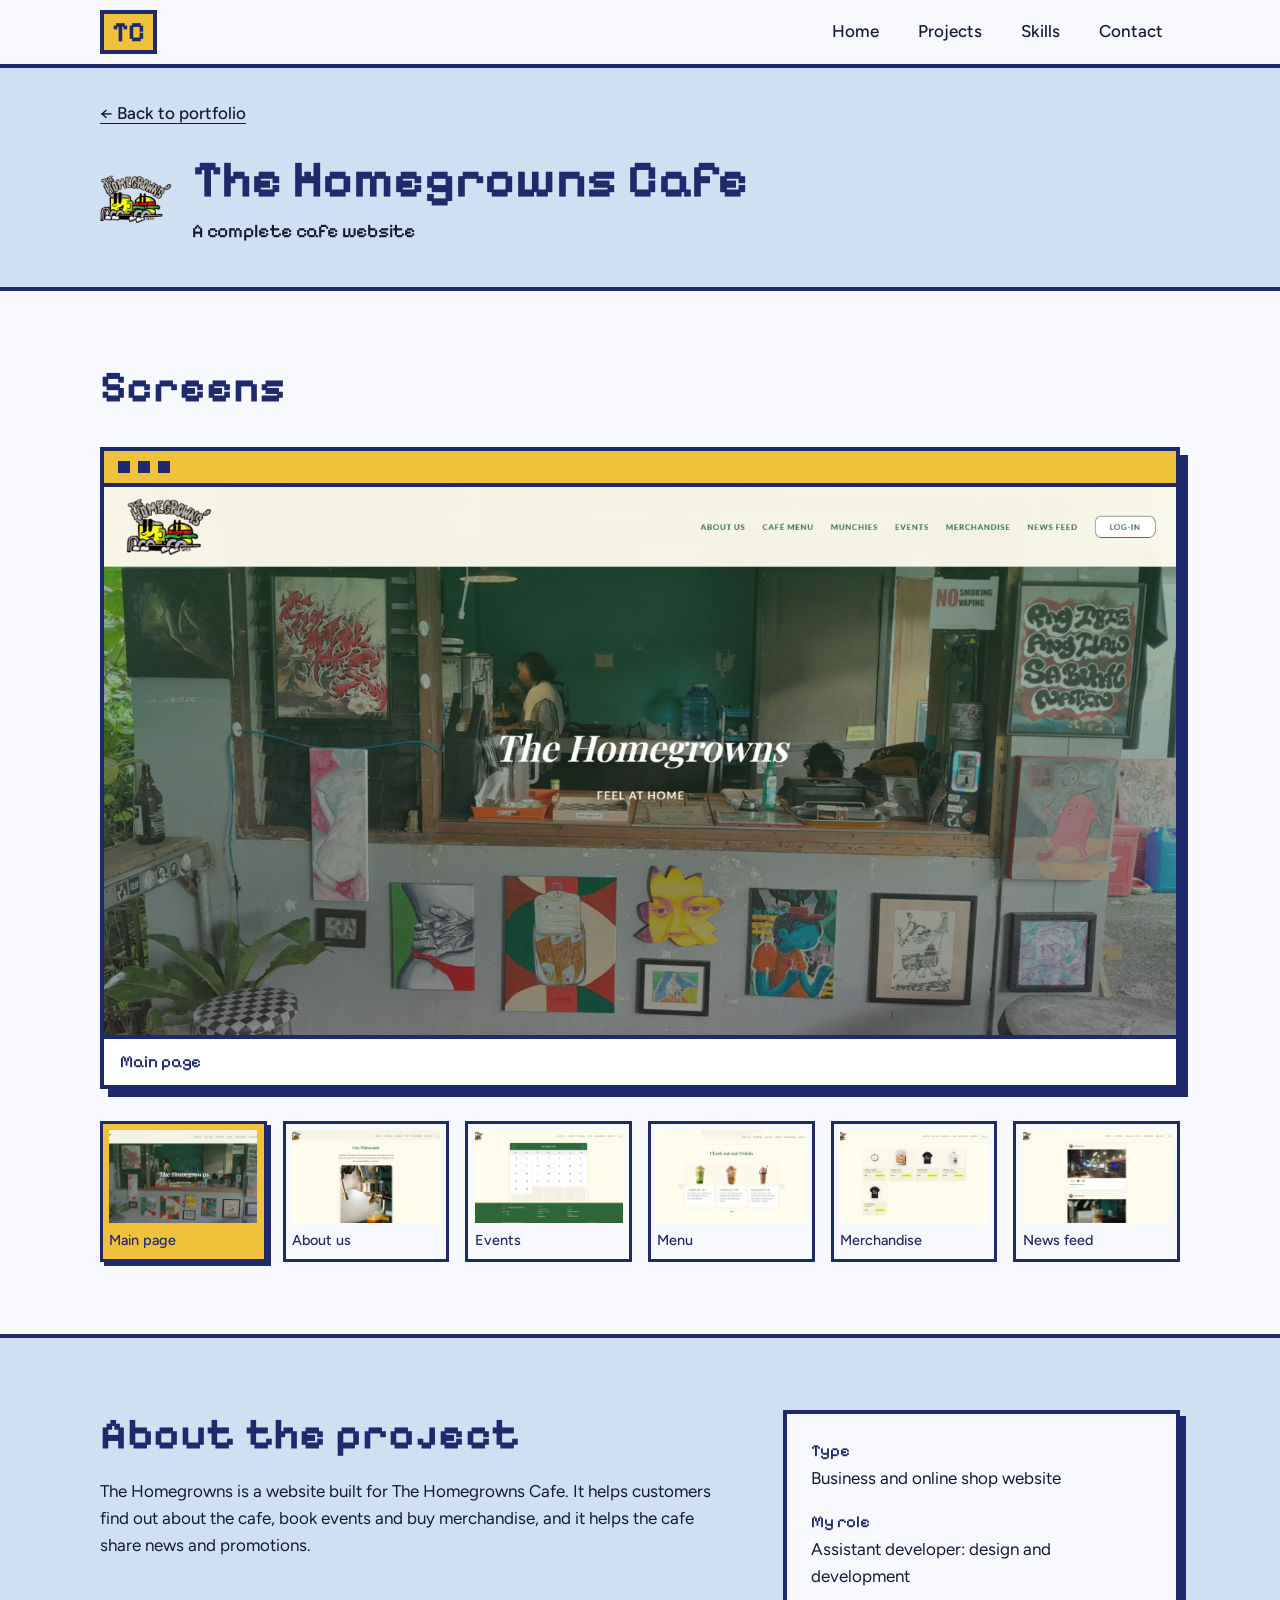
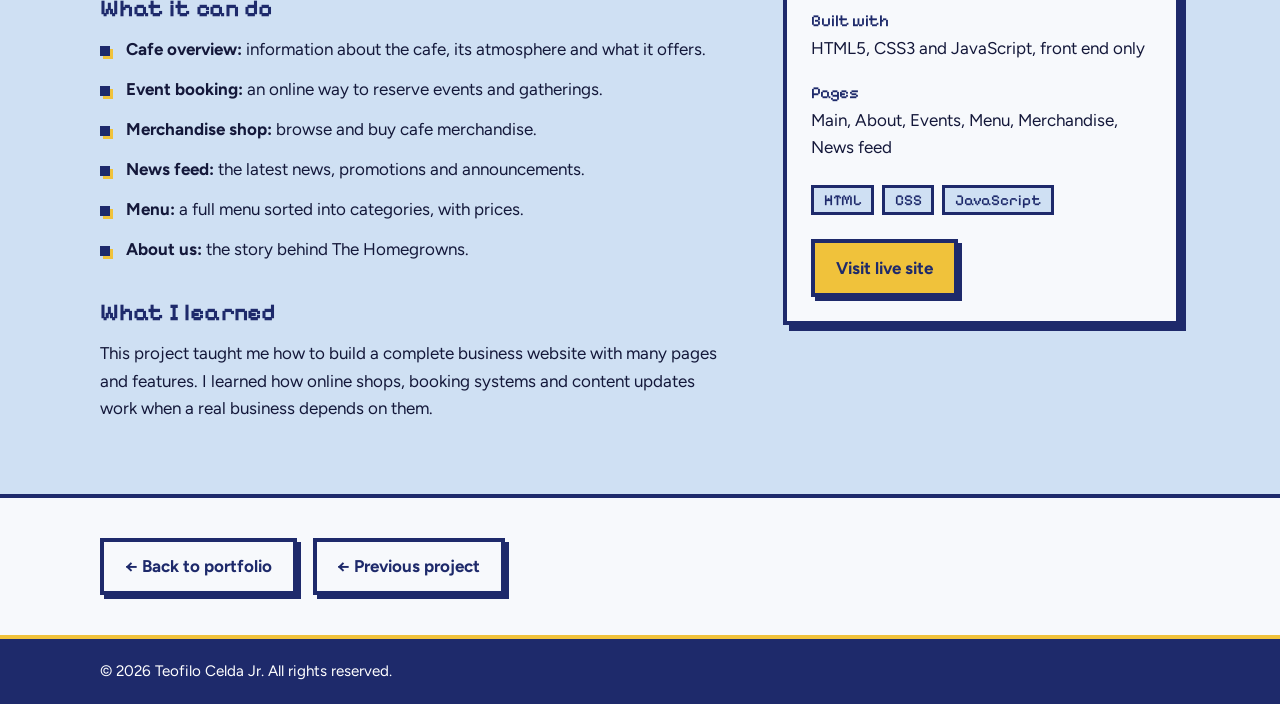
==== html/the-homegrowns.html @ 52c4f74a "Add files via upload Uploaded the file" ====
<!DOCTYPE html>
<html lang="en">
<head>
  <meta charset="UTF-8">
  <meta name="viewport" content="width=device-width, initial-scale=1.0">
  <title>The Homegrowns Cafe — Teofilo Celda Jr.</title>
  <meta name="description" content="The Homegrowns Cafe: a complete cafe website with event booking, a merchandise shop and a news feed.">
  <link rel="preconnect" href="https://fonts.googleapis.com">
  <link rel="preconnect" href="https://fonts.gstatic.com" crossorigin>
  <link href="https://fonts.googleapis.com/css2?family=Figtree:wght@400;500;700&family=Pixelify+Sans:wght@500;700&display=swap" rel="stylesheet">
  <link rel="stylesheet" href="../css/style.css">
</head>
<body>

  <header class="site-header">
    <div class="wrap header-row">
      <a class="logo" href="../index.html" aria-label="Teofilo Celda Jr., home">TC</a>
      <button class="nav-toggle" aria-expanded="false" aria-controls="nav">Menu</button>
      <nav id="nav" class="nav">
        <a href="../index.html">Home</a>
        <a href="../index.html#projects">Projects</a>
        <a href="../index.html#skills">Skills</a>
        <a href="../index.html#contact">Contact</a>
      </nav>
    </div>
  </header>

  <main>
    <section class="case-head">
      <div class="wrap">
        <a class="back-link" href="../index.html#projects">&larr; Back to portfolio</a>
        <div class="case-title">
          <img class="project-logo" src="../assets/logo.png" alt="" width="72" height="72">
          <div>
            <h1>The Homegrowns Cafe</h1>
            <p class="role">A complete cafe website</p>
          </div>
        </div>
      </div>
    </section>

    <section class="section case-gallery-section">
      <div class="wrap">
        <h2>Screens</h2>
        <div class="gallery">
          <figure class="viewer">
            <div class="viewer-bar" aria-hidden="true"><span></span><span></span><span></span></div>
            <img id="viewer-img" src="../assets/main_page.png" alt="Home page of The Homegrowns Cafe website">
            <figcaption id="viewer-caption">Main page</figcaption>
          </figure>
          <div class="thumbs" role="group" aria-label="Choose a page to preview">
            <button type="button" class="thumb active" data-src="../assets/main_page.png" data-alt="Home page of The Homegrowns Cafe website" data-caption="Main page" aria-pressed="true">
              <img src="../assets/main_page.png" alt="" loading="lazy">
              <span>Main page</span>
            </button>
            <button type="button" class="thumb" data-src="../assets/about_us.png" data-alt="About Us page of The Homegrowns Cafe website" data-caption="About us" aria-pressed="false">
              <img src="../assets/about_us.png" alt="" loading="lazy">
              <span>About us</span>
            </button>
            <button type="button" class="thumb" data-src="../assets/event_page.png" data-alt="Events page with event booking" data-caption="Events" aria-pressed="false">
              <img src="../assets/event_page.png" alt="" loading="lazy">
              <span>Events</span>
            </button>
            <button type="button" class="thumb" data-src="../assets/menu_page.png" data-alt="Menu page with categories and prices" data-caption="Menu" aria-pressed="false">
              <img src="../assets/menu_page.png" alt="" loading="lazy">
              <span>Menu</span>
            </button>
            <button type="button" class="thumb" data-src="../assets/merchandise_page.png" data-alt="Merchandise shop page" data-caption="Merchandise" aria-pressed="false">
              <img src="../assets/merchandise_page.png" alt="" loading="lazy">
              <span>Merchandise</span>
            </button>
            <button type="button" class="thumb" data-src="../assets/newsfeed_page.png" data-alt="News feed page with updates and announcements" data-caption="News feed" aria-pressed="false">
              <img src="../assets/newsfeed_page.png" alt="" loading="lazy">
              <span>News feed</span>
            </button>
          </div>
        </div>
      </div>
    </section>

    <section class="section case-body">
      <div class="wrap case-grid">
        <div class="case-main">
          <h2>About the project</h2>
          <p>The Homegrowns is a website built for The Homegrowns Cafe. It helps customers find out about the cafe, book events and buy merchandise, and it helps the cafe share news and promotions.</p>

          <h3>What it can do</h3>
          <ul class="feature-list">
            <li><strong>Cafe overview:</strong> information about the cafe, its atmosphere and what it offers.</li>
            <li><strong>Event booking:</strong> an online way to reserve events and gatherings.</li>
            <li><strong>Merchandise shop:</strong> browse and buy cafe merchandise.</li>
            <li><strong>News feed:</strong> the latest news, promotions and announcements.</li>
            <li><strong>Menu:</strong> a full menu sorted into categories, with prices.</li>
            <li><strong>About us:</strong> the story behind The Homegrowns.</li>
          </ul>

          <h3>What I learned</h3>
          <p>This project taught me how to build a complete business website with many pages and features. I learned how online shops, booking systems and content updates work when a real business depends on them.</p>
        </div>

        <aside class="case-side" aria-label="Project details">
          <dl class="facts">
            <div><dt>Type</dt><dd>Business and online shop website</dd></div>
            <div><dt>My role</dt><dd>Assistant developer: design and development</dd></div>
            <div><dt>Built with</dt><dd>HTML5, CSS3 and JavaScript, front end only</dd></div>
            <div><dt>Pages</dt><dd>Main, About, Events, Menu, Merchandise, News feed</dd></div>
          </dl>
          <ul class="tags" aria-label="Built with">
            <li>HTML</li><li>CSS</li><li>JavaScript</li>
          </ul>
          <a class="btn btn-primary" href="https://testinghomegrowns.vercel.app/index.html" target="_blank" rel="noopener">Visit live site</a>
        </aside>
      </div>
    </section>

    <section class="case-nav">
      <div class="wrap buttons">
        <a class="btn btn-light" href="../index.html#projects">&larr; Back to portfolio</a>
        <a class="btn btn-light" href="iloilo-tennis-club.html">&larr; Previous project</a>
      </div>
    </section>
  </main>

  <footer class="site-footer">
    <div class="wrap">
      <p>&copy; <span id="year">2026</span> Teofilo Celda Jr. All rights reserved.</p>
    </div>
  </footer>

  <script src="../js/script.js"></script>
</body>
</html>
---- css/style.css ----
/* ---------- Basics ---------- */
:root {
  --sky: #cfe0f3;
  --sky-deep: #b4cdea;
  --paper: #f7f9fc;
  --navy: #1e2a6b;
  --ink: #14183a;
  --yellow: #f0c23b;
  --red: #d6342c;
  --night: #10132b;

  --font-pixel: "Pixelify Sans", "Courier New", monospace;
  --font-body: "Figtree", system-ui, -apple-system, "Segoe UI", sans-serif;
}

*, *::before, *::after { box-sizing: border-box; }

html { scroll-behavior: smooth; scroll-padding-top: 76px; }

body {
  margin: 0;
  font-family: var(--font-body);
  font-size: 1.0625rem;
  line-height: 1.6;
  color: var(--ink);
  background: var(--paper);
}

img { max-width: 100%; height: auto; display: block; }

a { color: inherit; }

h1, h2, h3 {
  font-family: var(--font-pixel);
  font-weight: 700;
  line-height: 1.1;
  margin: 0;
  color: var(--navy);
}

p { margin: 0; }
ul { margin: 0; padding: 0; list-style: none; }

.wrap {
  width: min(1080px, 100% - 3rem);
  margin-inline: auto;
}

:focus-visible {
  outline: 3px solid var(--navy);
  outline-offset: 3px;
  box-shadow: 0 0 0 6px var(--yellow);
}

/* ---------- Header ---------- */
.site-header {
  position: sticky;
  top: 0;
  z-index: 10;
  background: var(--paper);
  border-bottom: 4px solid var(--navy);
}

.header-row {
  display: flex;
  align-items: center;
  justify-content: space-between;
  min-height: 64px;
}

.logo {
  font-family: var(--font-pixel);
  font-weight: 700;
  font-size: 1.75rem;
  color: var(--navy);
  text-decoration: none;
  border: 4px solid var(--navy);
  padding: 0 0.5rem;
  line-height: 1.3;
  background: var(--yellow);
}

.nav { display: flex; gap: 0.25rem; }

.nav a {
  font-weight: 500;
  text-decoration: none;
  padding: 0.4rem 0.9rem;
  border: 3px solid transparent;
}

.nav a:hover { border-color: var(--navy); background: var(--sky); }

.nav-toggle {
  display: none;
  font: inherit;
  font-family: var(--font-pixel);
  font-weight: 500;
  color: var(--navy);
  background: var(--paper);
  border: 3px solid var(--navy);
  padding: 0.25rem 0.8rem;
  cursor: pointer;
}

/* ---------- Buttons ---------- */
.buttons { display: flex; flex-wrap: wrap; gap: 1rem; }

.btn {
  display: inline-block;
  font-weight: 700;
  text-decoration: none;
  padding: 0.7rem 1.3rem;
  border: 4px solid var(--navy);
  box-shadow: 4px 4px 0 var(--navy);
  transition: transform 0.08s steps(2), box-shadow 0.08s steps(2);
}

.btn:hover { transform: translate(2px, 2px); box-shadow: 2px 2px 0 var(--navy); }
.btn:active { transform: translate(4px, 4px); box-shadow: 0 0 0 var(--navy); }

.btn-primary { background: var(--yellow); color: var(--navy); }
.btn-primary:hover { background: #f6d261; }
.btn-light { background: var(--paper); color: var(--navy); }

/* ---------- Hero ---------- */
.hero {
  position: relative;
  background: var(--sky);
  padding-top: 3rem;
}

.hero-row {
  display: grid;
  grid-template-columns: 1.15fr 0.85fr;
  align-items: end;
  gap: 2rem;
}

.hero-text { padding-bottom: 5rem; }

.status {
  display: inline-flex;
  align-items: center;
  gap: 0.6rem;
  font-weight: 500;
  background: var(--paper);
  border: 3px solid var(--navy);
  padding: 0.2rem 0.8rem;
  margin-bottom: 1.5rem;
}

.status-dot {
  width: 12px;
  height: 12px;
  background: #2f9e44;
  box-shadow: 0 0 0 3px var(--navy);
  margin-right: 3px;
}

.hero h1 {
  font-size: clamp(2.6rem, 6vw, 4.5rem);
  margin-bottom: 1rem;
}

.role {
  font-family: var(--font-pixel);
  font-weight: 500;
  font-size: 1.4rem;
  color: var(--ink);
  margin-bottom: 1rem;
}

.intro {
  max-width: 34rem;
  margin-bottom: 2rem;
}

.hero-figure {
  position: relative;
  display: flex;
  justify-content: center;
}

.sprite {
  position: relative;
  z-index: 1;
  width: auto;
  height: min(560px, 62vh);
  image-rendering: pixelated;
  margin-bottom: -4px;
  animation: idle 1.6s steps(2, jump-none) infinite;
}

@keyframes idle {
  0%   { transform: translateY(0); }
  100% { transform: translateY(-6px); }
}

.sprite-shadow {
  position: absolute;
  bottom: -4px;
  left: 50%;
  width: 70%;
  height: 12px;
  transform: translateX(-50%);
  background: rgba(20, 24, 58, 0.25);
}

.ground {
  position: relative;
  z-index: 0;
  height: 56px;
  background:
    linear-gradient(var(--yellow) 0 8px, transparent 8px),
    repeating-linear-gradient(90deg, transparent 0 44px, rgba(255,255,255,0.12) 44px 48px),
    var(--navy);
  border-top: 4px solid var(--ink);
}

/* ---------- Sections ---------- */
.section { padding: 4.5rem 0; }

.section h2 {
  font-size: clamp(2rem, 4vw, 2.75rem);
  margin-bottom: 2.25rem;
}

.section-projects { background: var(--paper); }
.section-skills { background: var(--sky); border-top: 4px solid var(--navy); }

/* ---------- Projects ---------- */
.project {
  display: grid;
  grid-template-columns: 1.1fr 1fr;
  background: #fff;
  border: 4px solid var(--navy);
  box-shadow: 8px 8px 0 var(--navy);
}

.project-shot {
  display: block;
  background: var(--sky);
  border-right: 4px solid var(--navy);
  overflow: hidden;
}

.project-shot img {
  width: 100%;
  height: 100%;
  object-fit: cover;
  object-position: top;
}

.project-body {
  display: flex;
  flex-direction: column;
  align-items: flex-start;
  gap: 1rem;
  padding: 2rem;
}

.project-logo { image-rendering: auto; }

.project-body h3 { font-size: 1.9rem; }

.tags { display: flex; flex-wrap: wrap; gap: 0.5rem; }

.tags li {
  font-family: var(--font-pixel);
  font-weight: 500;
  font-size: 0.95rem;
  color: var(--navy);
  background: var(--sky);
  border: 3px solid var(--navy);
  padding: 0 0.6rem;
}

.project-body .buttons { margin-top: auto; padding-top: 0.5rem; }

/* ---------- Skills ---------- */
.skills {
  display: grid;
  grid-template-columns: repeat(4, 1fr);
  gap: 1.5rem;
}

.skill {
  display: flex;
  flex-direction: column;
  gap: 0.75rem;
  background: var(--paper);
  border: 4px solid var(--navy);
  box-shadow: 6px 6px 0 var(--navy);
  padding: 1.5rem 1.25rem;
}

.px-icon { height: 48px; width: auto; align-self: flex-start; }

.skill h3 { font-size: 1.5rem; }
.skill p { font-size: 1rem; }

/* ---------- Contact ---------- */
.contact {
  background: var(--night);
  color: #e8ecf8;
  padding-top: 4rem;
  overflow: hidden;
}

.contact-row {
  display: grid;
  grid-template-columns: 1.2fr 0.8fr;
  align-items: end;
  gap: 2rem;
}

.contact-text { padding-bottom: 4rem; }

.contact h2 {
  color: #fff;
  font-size: clamp(2rem, 4vw, 2.75rem);
  margin-bottom: 1rem;
}

.contact-intro { max-width: 30rem; margin-bottom: 2rem; }

.contact-list { margin: 0; display: grid; gap: 1.25rem; }

.contact-list dt {
  font-family: var(--font-pixel);
  font-weight: 500;
  color: var(--yellow);
  font-size: 1.1rem;
}

.contact-list dd { margin: 0; font-size: 1.15rem; }

.contact-list a { text-decoration: underline; text-underline-offset: 4px; }
.contact-list a:hover { color: var(--yellow); }
.contact :focus-visible { outline-color: var(--yellow); box-shadow: none; }

.contact-figure { display: flex; justify-content: center; }

.contact-figure img {
  width: auto;
  height: min(520px, 60vh);
  image-rendering: pixelated;
  /* the picture has a black background; this blends it into the panel */
  mix-blend-mode: lighten;
}

/* ---------- Project page ---------- */
.case-head {
  background: var(--sky);
  border-bottom: 4px solid var(--navy);
  padding: 2rem 0 2.5rem;
}

.back-link {
  display: inline-block;
  font-weight: 500;
  margin-bottom: 1.5rem;
  text-underline-offset: 4px;
}

.case-title { display: flex; align-items: center; gap: 1.25rem; }
.case-title h1 { font-size: clamp(2rem, 5vw, 3.25rem); }
.case-title .role { margin: 0.5rem 0 0; font-size: 1.2rem; }

.case-gallery-section { background: var(--paper); }

.viewer {
  margin: 0 0 1.5rem;
  background: #fff;
  border: 4px solid var(--navy);
  box-shadow: 8px 8px 0 var(--navy);
}

.viewer-bar {
  display: flex;
  gap: 0.5rem;
  padding: 0.6rem 0.9rem;
  background: var(--yellow);
  border-bottom: 4px solid var(--navy);
}

.viewer-bar span { width: 12px; height: 12px; background: var(--navy); }

.viewer img { width: 100%; }

.viewer figcaption {
  font-family: var(--font-pixel);
  font-weight: 500;
  color: var(--navy);
  padding: 0.6rem 1rem;
  border-top: 4px solid var(--navy);
}

.thumbs {
  display: grid;
  grid-template-columns: repeat(6, 1fr);
  gap: 1rem;
  margin-top: 2rem;
}

.thumb {
  display: flex;
  flex-direction: column;
  gap: 0.4rem;
  font: inherit;
  font-size: 0.9rem;
  font-weight: 500;
  color: var(--navy);
  text-align: left;
  background: var(--paper);
  border: 3px solid var(--navy);
  padding: 0.4rem;
  cursor: pointer;
}

.thumb img {
  width: 100%;
  aspect-ratio: 16 / 10;
  object-fit: cover;
  object-position: top;
  background: var(--sky);
}

.thumb:hover { background: var(--sky); }
.thumb.active { background: var(--yellow); box-shadow: 4px 4px 0 var(--navy); }

.case-body { background: var(--sky); border-top: 4px solid var(--navy); }

.case-grid {
  display: grid;
  grid-template-columns: 1.6fr 1fr;
  gap: 3rem;
  align-items: start;
}

.case-main h2 { margin-bottom: 1.25rem; }
.case-main h3 { font-size: 1.5rem; margin: 2.25rem 0 0.9rem; }
.case-main p { max-width: 40rem; }

.feature-list { display: grid; gap: 0.8rem; max-width: 40rem; }

.feature-list li { position: relative; padding-left: 1.6rem; }

.feature-list li::before {
  content: "";
  position: absolute;
  left: 0;
  top: 0.55em;
  width: 10px;
  height: 10px;
  background: var(--navy);
  box-shadow: 3px 3px 0 var(--yellow);
}

.case-side {
  display: flex;
  flex-direction: column;
  align-items: flex-start;
  gap: 1.5rem;
  background: var(--paper);
  border: 4px solid var(--navy);
  box-shadow: 6px 6px 0 var(--navy);
  padding: 1.5rem;
  position: sticky;
  top: 90px;
}

.facts { margin: 0; display: grid; gap: 1.1rem; }

.facts dt {
  font-family: var(--font-pixel);
  font-weight: 500;
  font-size: 1.05rem;
  color: var(--navy);
}

.facts dd { margin: 0; }

.case-nav { background: var(--paper); padding: 2.5rem 0; border-top: 4px solid var(--navy); }

/* ---------- Footer ---------- */
.site-footer {
  background: var(--navy);
  color: #fff;
  padding: 1.25rem 0;
  font-size: 0.95rem;
  border-top: 4px solid var(--yellow);
}

/* ---------- Tablet and phone ---------- */
@media (max-width: 900px) {
  .skills { grid-template-columns: repeat(2, 1fr); }
  .project { grid-template-columns: 1fr; }
  .project-shot { border-right: 0; border-bottom: 4px solid var(--navy); max-height: 300px; }
  .thumbs { grid-template-columns: repeat(3, 1fr); }
  .case-grid { grid-template-columns: 1fr; }
  .case-side { position: static; }
}

@media (max-width: 760px) {
  .nav-toggle { display: block; }

  .nav {
    display: none;
    position: absolute;
    top: 100%;
    left: 0;
    right: 0;
    flex-direction: column;
    gap: 0;
    background: var(--paper);
    border-bottom: 4px solid var(--navy);
    padding: 0.5rem 1.5rem 1rem;
  }

  .nav.open { display: flex; }
  .nav a { padding: 0.7rem 0; border-width: 0 0 3px; border-color: var(--sky); }

  .hero-row, .contact-row { grid-template-columns: 1fr; }
  .hero-text { padding-bottom: 1rem; }
  .hero-figure { order: 2; }
  .sprite { height: 380px; }

  .contact-text { padding-bottom: 1rem; }
  .contact-figure img { height: 400px; }
}

@media (max-width: 520px) {
  .skills { grid-template-columns: 1fr; }
  .project-body { padding: 1.5rem; }
}

@media (prefers-reduced-motion: reduce) {
  html { scroll-behavior: auto; }
  .sprite { animation: none; }
  .btn { transition: none; }
}
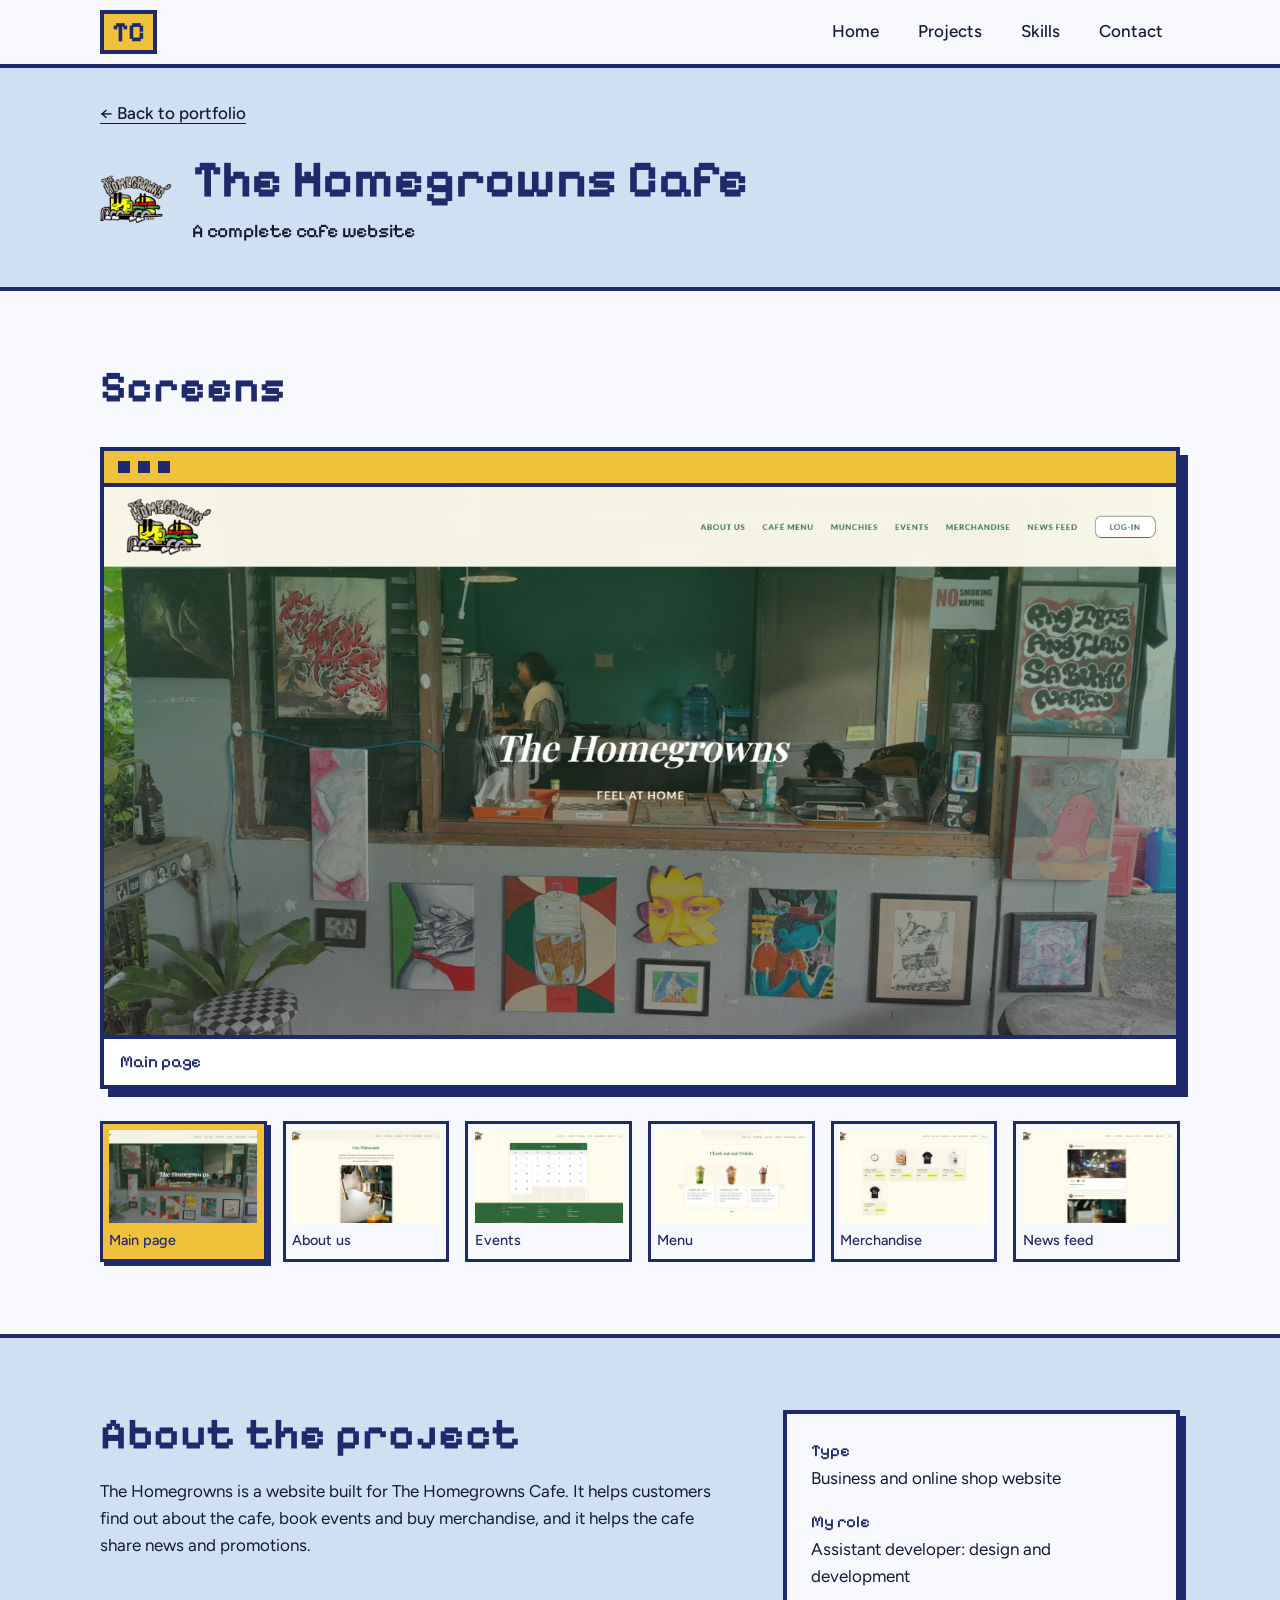
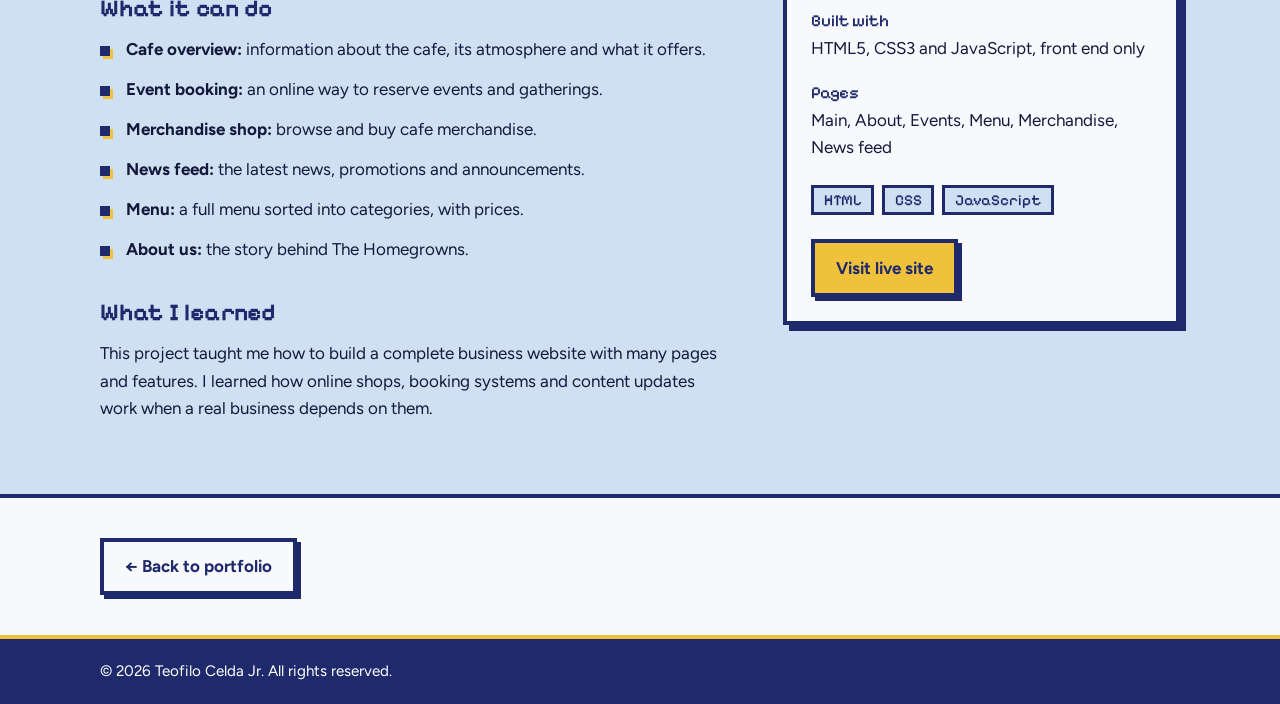
==== commit 8107dd0b: "Update the-homegrowns.html Removed the previous Project" ====
--- a/html/the-homegrowns.html
+++ b/html/the-homegrowns.html
@@ -116,7 +116,6 @@
     <section class="case-nav">
       <div class="wrap buttons">
         <a class="btn btn-light" href="../index.html#projects">&larr; Back to portfolio</a>
-        <a class="btn btn-light" href="iloilo-tennis-club.html">&larr; Previous project</a>
       </div>
     </section>
   </main>
